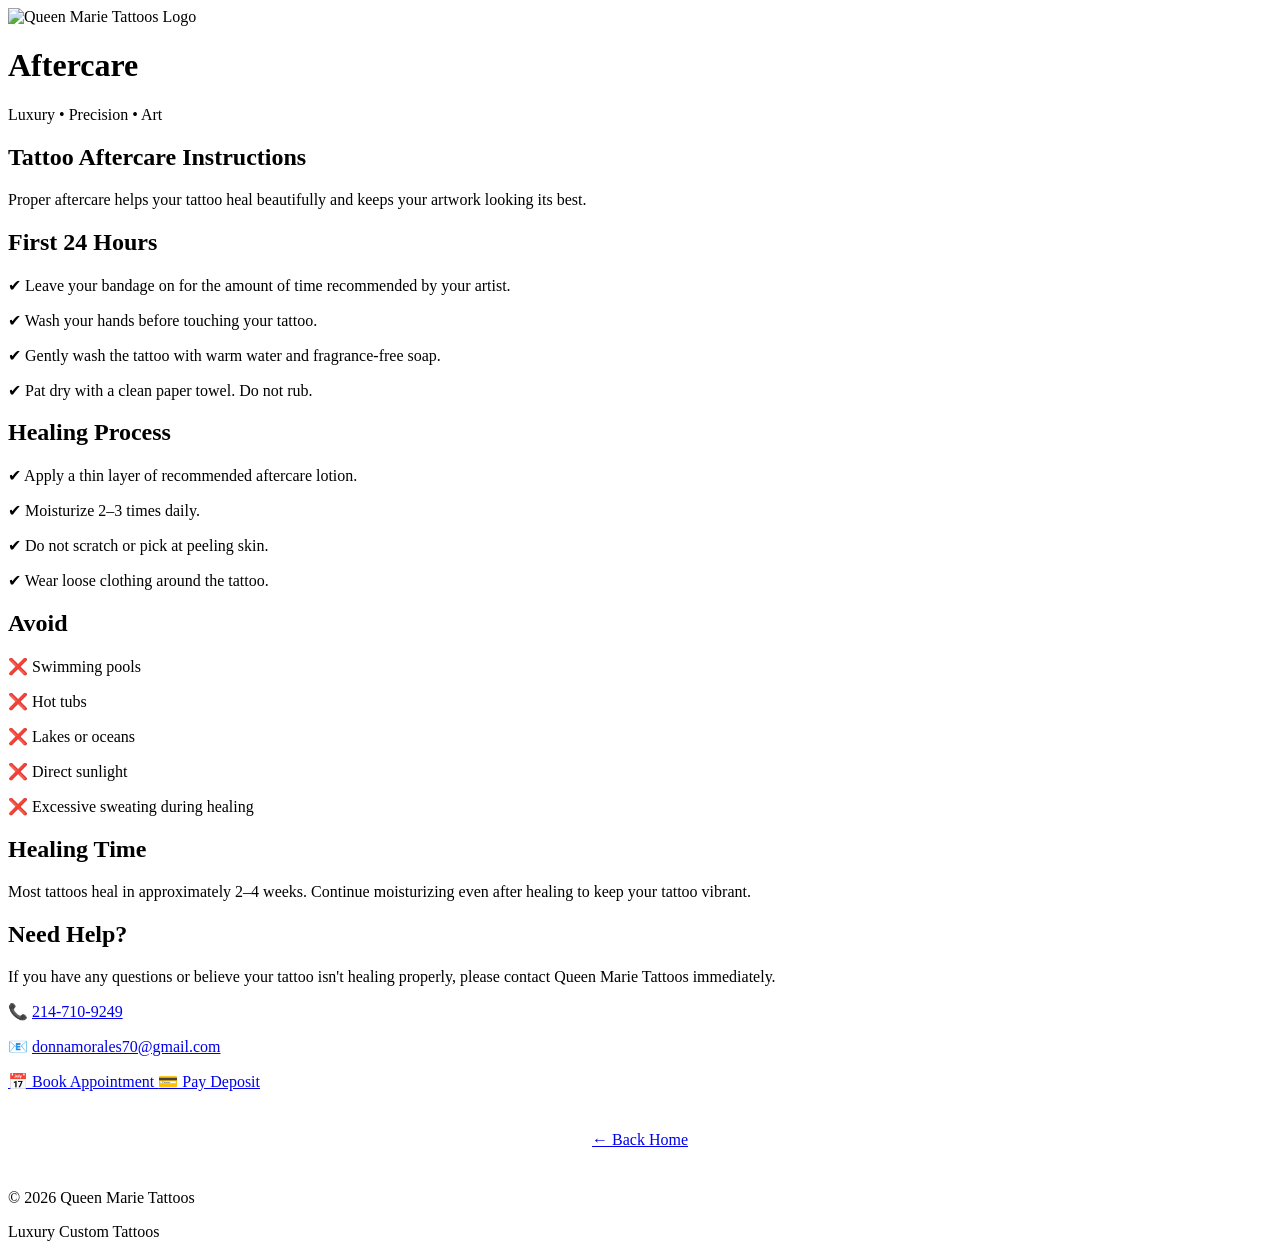
==== aftercare.html @ 2062d1b3 "Add aftercare instructions for tattoos This file contains detailed aftercare instructions for tattoo" ====
<!DOCTYPE html>
<html lang="en">

<head>

<meta charset="UTF-8">

<meta name="viewport" content="width=device-width, initial-scale=1.0">

<title>Aftercare | Queen Marie Tattoos</title>

<meta name="description" content="Queen Marie Tattoos Aftercare Instructions">

<link rel="icon" href="../images/logo.png">

<link rel="stylesheet" href="../styles.css">

</head>

<body>

<header>

<div class="logo-container">

<img src="../images/logo.png"
alt="Queen Marie Tattoos Logo"
class="logo">

<h1>Aftercare</h1>

<p>Luxury • Precision • Art</p>

</div>

</header>

<section class="welcome">

<h2>Tattoo Aftercare Instructions</h2>

<p>

Proper aftercare helps your tattoo heal beautifully and keeps your artwork looking its best.

</p>

</section>

<section class="contact-home">

<h2>First 24 Hours</h2>

<p>✔ Leave your bandage on for the amount of time recommended by your artist.</p>

<p>✔ Wash your hands before touching your tattoo.</p>

<p>✔ Gently wash the tattoo with warm water and fragrance-free soap.</p>

<p>✔ Pat dry with a clean paper towel. Do not rub.</p>

</section>

<section class="contact-home">

<h2>Healing Process</h2>

<p>✔ Apply a thin layer of recommended aftercare lotion.</p>

<p>✔ Moisturize 2–3 times daily.</p>

<p>✔ Do not scratch or pick at peeling skin.</p>

<p>✔ Wear loose clothing around the tattoo.</p>

</section>

<section class="contact-home">

<h2>Avoid</h2>

<p>❌ Swimming pools</p>

<p>❌ Hot tubs</p>

<p>❌ Lakes or oceans</p>

<p>❌ Direct sunlight</p>

<p>❌ Excessive sweating during healing</p>

</section>

<section class="contact-home">

<h2>Healing Time</h2>

<p>

Most tattoos heal in approximately 2–4 weeks.
Continue moisturizing even after healing to keep your tattoo vibrant.

</p>

</section>

<section class="contact-home">

<h2>Need Help?</h2>

<p>

If you have any questions or believe your tattoo isn't healing properly,
please contact Queen Marie Tattoos immediately.

</p>

<p>

📞
<a href="tel:2147109249">

214-710-9249

</a>

</p>

<p>

📧
<a href="mailto:donnamorales70@gmail.com">

donnamorales70@gmail.com

</a>

</p>

</section>

<section class="main-buttons">

<a href="booking.html" class="main-btn">

📅 Book Appointment

</a>

<a href="https://web.getporter.io/artist/queen-marie"
target="_blank"
class="main-btn">

💳 Pay Deposit

</a>

</section>

<div style="text-align:center;margin:40px;">

<a href="../index.html"
class="back-button">

← Back Home

</a>

</div>

<footer>

<p>

© <span id="year"></span> Queen Marie Tattoos

</p>

<p>

Luxury Custom Tattoos

</p>

</footer>

<script src="../script.js"></script>

</body>

</html>
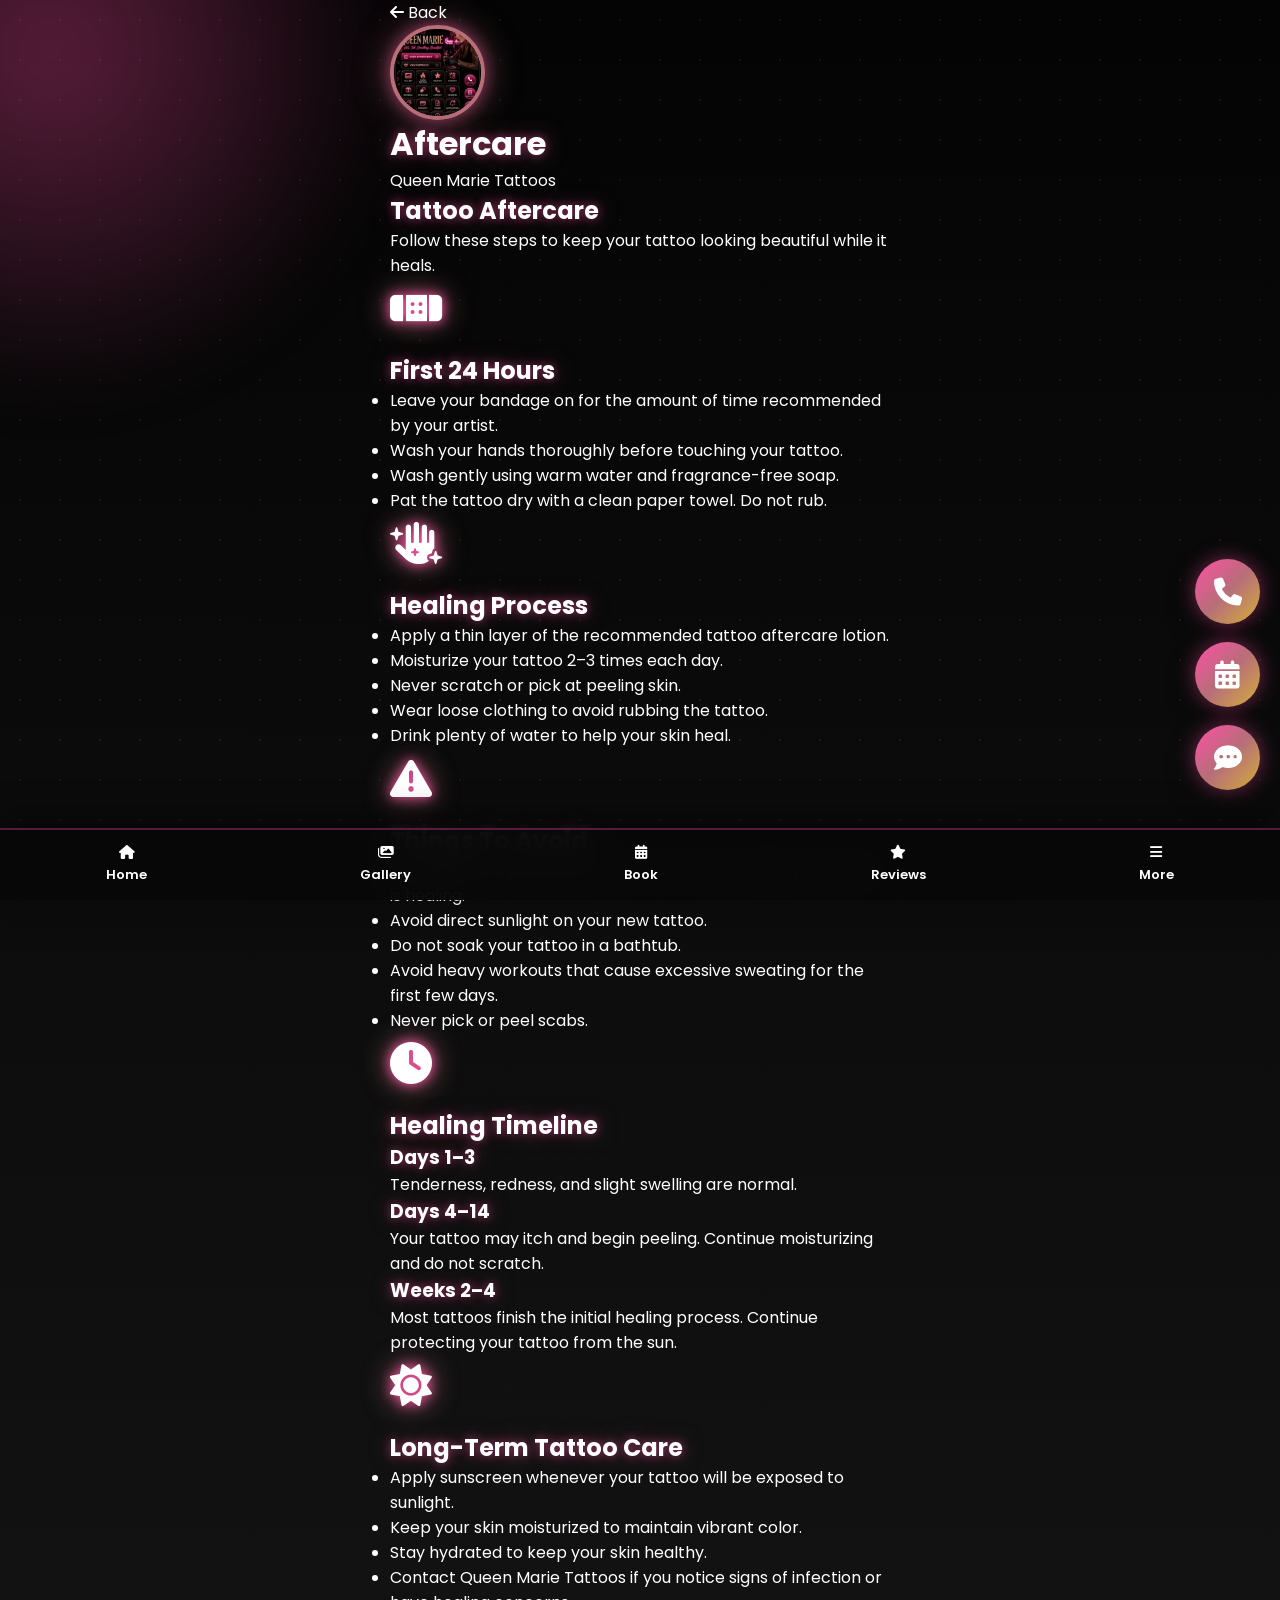
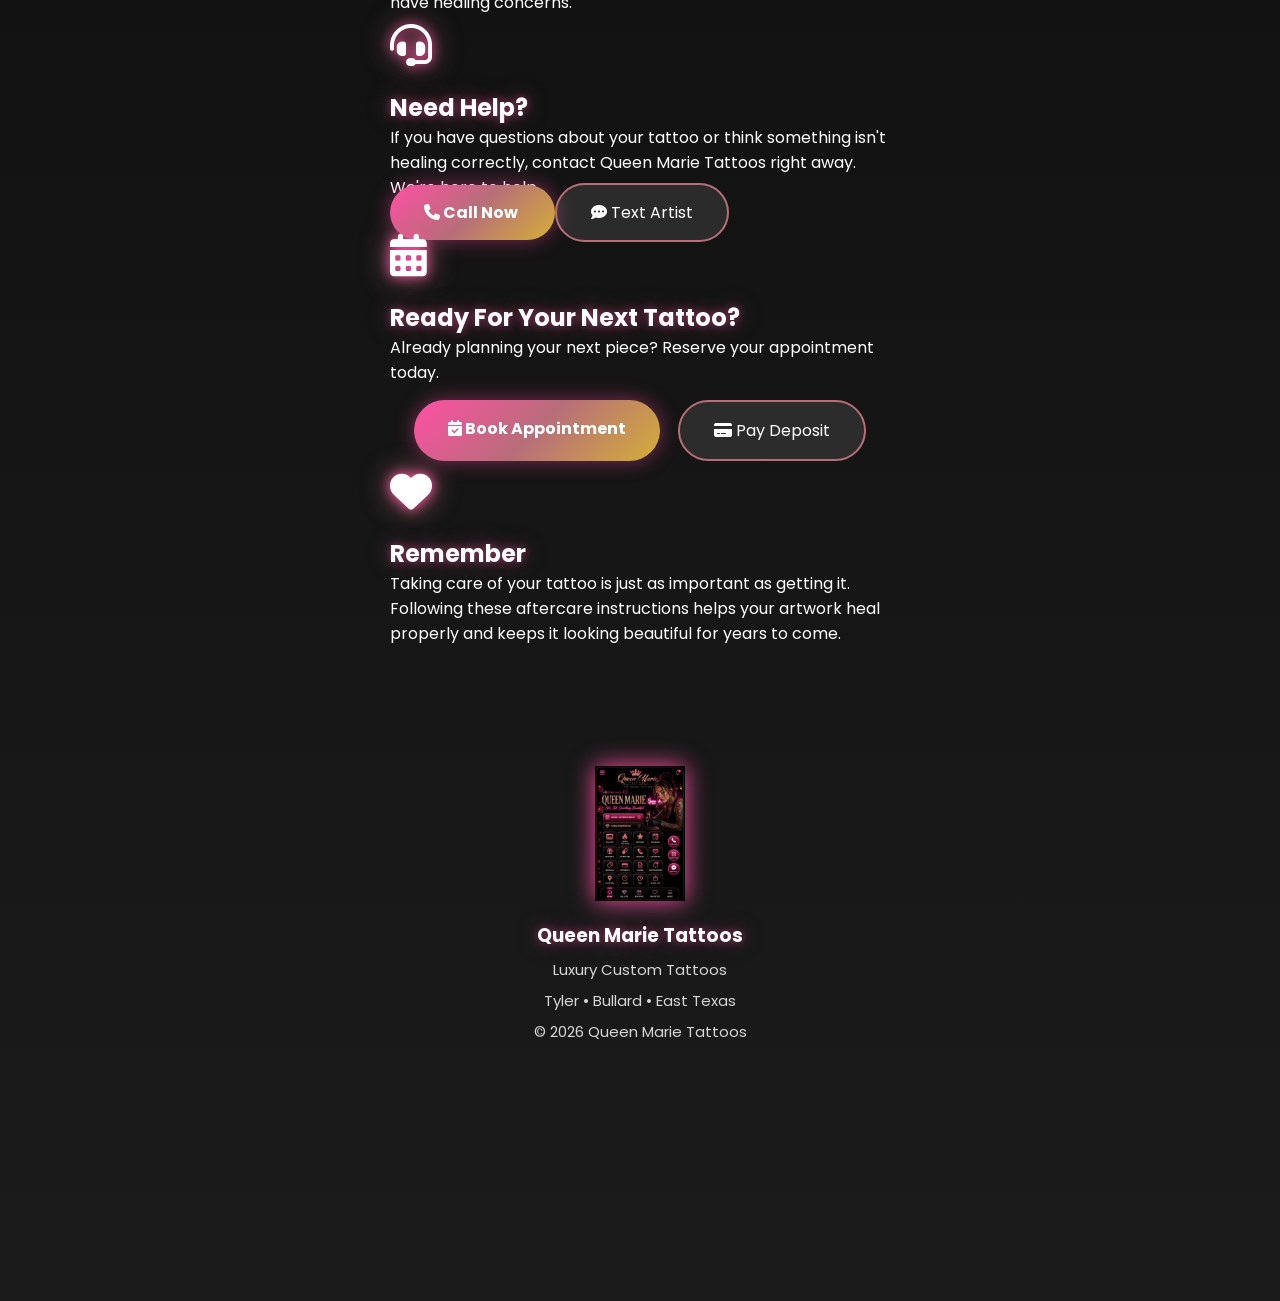
==== commit e449a83e: "Refactor aftercare.html for better organization Updated aftercare instructions and improved HTML str" ====
--- a/aftercare.html
+++ b/aftercare.html
@@ -1,180 +1,599 @@
 <!DOCTYPE html>
+
 <html lang="en">
 
 <head>
 
 <meta charset="UTF-8">
 
-<meta name="viewport" content="width=device-width, initial-scale=1.0">
-
-<title>Aftercare | Queen Marie Tattoos</title>
-
-<meta name="description" content="Queen Marie Tattoos Aftercare Instructions">
-
-<link rel="icon" href="../images/logo.png">
-
-<link rel="stylesheet" href="../styles.css">
+<meta name="viewport"
+content="width=device-width, initial-scale=1.0">
+
+<title>
+
+Aftercare
+
+</title>
+
+<meta name="theme-color"
+content="#ff4fa5">
+
+<link rel="icon"
+href="images/logo.png">
+
+<link rel="stylesheet"
+href="style.css">
+
+<link rel="stylesheet"
+href="https://cdnjs.cloudflare.com/ajax/libs/font-awesome/6.5.2/css/all.min.css">
+
+<link href="https://fonts.googleapis.com/css2?family=Great+Vibes&family=Poppins:wght@300;400;500;600;700&display=swap"
+rel="stylesheet">
 
 </head>
 
 <body>
 
-<header>
-
-<div class="logo-container">
-
-<img src="../images/logo.png"
-alt="Queen Marie Tattoos Logo"
-class="logo">
-
-<h1>Aftercare</h1>
-
-<p>Luxury • Precision • Art</p>
+<div class="background-glow"></div>
+
+<div class="sparkles"></div>
+
+<div class="app-container">
+
+<header class="page-header">
+
+<a href="javascript:history.back()"
+class="back-btn">
+
+<i class="fa-solid fa-arrow-left"></i>
+
+Back
+
+</a>
+
+<div class="page-title">
+
+<img
+src="images/logo.png"
+class="logo"
+alt="Queen Marie">
+
+<div>
+
+<h1>
+
+Aftercare
+
+</h1>
+
+<p>
+
+Queen Marie Tattoos
+
+</p>
+
+</div>
 
 </div>
 
 </header>
 
-<section class="welcome">
-
-<h2>Tattoo Aftercare Instructions</h2>
-
-<p>
-
-Proper aftercare helps your tattoo heal beautifully and keeps your artwork looking its best.
+<section class="gallery-hero">
+
+<h2>
+
+Tattoo Aftercare
+
+</h2>
+
+<p>
+
+Follow these steps to keep your tattoo looking beautiful while it heals.
 
 </p>
 
 </section>
 
-<section class="contact-home">
-
-<h2>First 24 Hours</h2>
-
-<p>✔ Leave your bandage on for the amount of time recommended by your artist.</p>
-
-<p>✔ Wash your hands before touching your tattoo.</p>
-
-<p>✔ Gently wash the tattoo with warm water and fragrance-free soap.</p>
-
-<p>✔ Pat dry with a clean paper towel. Do not rub.</p>
+  <!--==================================
+FIRST 24 HOURS
+===================================-->
+
+<section class="glass-card">
+
+<div class="card-icon">
+
+<i class="fa-solid fa-bandage"></i>
+
+</div>
+
+<h2>
+
+First 24 Hours
+
+</h2>
+
+<ul class="aftercare-list">
+
+<li>
+
+Leave your bandage on for the amount of time recommended by your artist.
+
+</li>
+
+<li>
+
+Wash your hands thoroughly before touching your tattoo.
+
+</li>
+
+<li>
+
+Wash gently using warm water and fragrance-free soap.
+
+</li>
+
+<li>
+
+Pat the tattoo dry with a clean paper towel.
+
+Do not rub.
+
+</li>
+
+</ul>
 
 </section>
 
-<section class="contact-home">
-
-<h2>Healing Process</h2>
-
-<p>✔ Apply a thin layer of recommended aftercare lotion.</p>
-
-<p>✔ Moisturize 2–3 times daily.</p>
-
-<p>✔ Do not scratch or pick at peeling skin.</p>
-
-<p>✔ Wear loose clothing around the tattoo.</p>
+
+<!--==================================
+HEALING PROCESS
+===================================-->
+
+<section class="glass-card">
+
+<div class="card-icon">
+
+<i class="fa-solid fa-hand-sparkles"></i>
+
+</div>
+
+<h2>
+
+Healing Process
+
+</h2>
+
+<ul class="aftercare-list">
+
+<li>
+
+Apply a thin layer of the recommended tattoo aftercare lotion.
+
+</li>
+
+<li>
+
+Moisturize your tattoo 2–3 times each day.
+
+</li>
+
+<li>
+
+Never scratch or pick at peeling skin.
+
+</li>
+
+<li>
+
+Wear loose clothing to avoid rubbing the tattoo.
+
+</li>
+
+<li>
+
+Drink plenty of water to help your skin heal.
+
+</li>
+
+</ul>
 
 </section>
 
-<section class="contact-home">
-
-<h2>Avoid</h2>
-
-<p>❌ Swimming pools</p>
-
-<p>❌ Hot tubs</p>
-
-<p>❌ Lakes or oceans</p>
-
-<p>❌ Direct sunlight</p>
-
-<p>❌ Excessive sweating during healing</p>
+<!--==================================
+THINGS TO AVOID
+===================================-->
+
+<section class="glass-card">
+
+<div class="card-icon">
+
+<i class="fa-solid fa-triangle-exclamation"></i>
+
+</div>
+
+<h2>
+
+Things To Avoid
+
+</h2>
+
+<ul class="aftercare-list">
+
+<li>
+
+Do not swim in pools, lakes, rivers, or hot tubs while your tattoo is healing.
+
+</li>
+
+<li>
+
+Avoid direct sunlight on your new tattoo.
+
+</li>
+
+<li>
+
+Do not soak your tattoo in a bathtub.
+
+</li>
+
+<li>
+
+Avoid heavy workouts that cause excessive sweating for the first few days.
+
+</li>
+
+<li>
+
+Never pick or peel scabs.
+
+</li>
+
+</ul>
 
 </section>
 
-<section class="contact-home">
-
-<h2>Healing Time</h2>
-
-<p>
-
-Most tattoos heal in approximately 2–4 weeks.
-Continue moisturizing even after healing to keep your tattoo vibrant.
-
-</p>
+
+<!--==================================
+HEALING TIME
+===================================-->
+
+<section class="glass-card">
+
+<div class="card-icon">
+
+<i class="fa-solid fa-clock"></i>
+
+</div>
+
+<h2>
+
+Healing Timeline
+
+</h2>
+
+<div class="timeline">
+
+<div class="timeline-item">
+
+<h3>Days 1–3</h3>
+
+<p>
+
+Tenderness, redness, and slight swelling are normal.
+
+</p>
+
+</div>
+
+<div class="timeline-item">
+
+<h3>Days 4–14</h3>
+
+<p>
+
+Your tattoo may itch and begin peeling. Continue moisturizing and do not scratch.
+
+</p>
+
+</div>
+
+<div class="timeline-item">
+
+<h3>Weeks 2–4</h3>
+
+<p>
+
+Most tattoos finish the initial healing process. Continue protecting your tattoo from the sun.
+
+</p>
+
+</div>
+
+</div>
 
 </section>
 
-<section class="contact-home">
-
-<h2>Need Help?</h2>
-
-<p>
-
-If you have any questions or believe your tattoo isn't healing properly,
-please contact Queen Marie Tattoos immediately.
-
-</p>
-
-<p>
-
-📞
-<a href="tel:2147109249">
-
-214-710-9249
-
-</a>
-
-</p>
-
-<p>
-
-📧
-<a href="mailto:donnamorales70@gmail.com">
-
-donnamorales70@gmail.com
-
-</a>
-
-</p>
+
+<!--==================================
+LONG-TERM CARE
+===================================-->
+
+<section class="glass-card">
+
+<div class="card-icon">
+
+<i class="fa-solid fa-sun"></i>
+
+</div>
+
+<h2>
+
+Long-Term Tattoo Care
+
+</h2>
+
+<ul class="aftercare-list">
+
+<li>
+
+Apply sunscreen whenever your tattoo will be exposed to sunlight.
+
+</li>
+
+<li>
+
+Keep your skin moisturized to maintain vibrant color.
+
+</li>
+
+<li>
+
+Stay hydrated to keep your skin healthy.
+
+</li>
+
+<li>
+
+Contact Queen Marie Tattoos if you notice signs of infection or have healing concerns.
+
+</li>
+
+</ul>
+
+</section>  
+
+<!--==================================
+NEED HELP?
+===================================-->
+
+<section class="glass-card">
+
+<div class="card-icon">
+
+<i class="fa-solid fa-headset"></i>
+
+</div>
+
+<h2>
+
+Need Help?
+
+</h2>
+
+<p>
+
+If you have questions about your tattoo or think something isn't healing correctly, contact Queen Marie Tattoos right away.
+
+We're here to help.
+
+</p>
+
+<div class="contact-buttons">
+
+<a href="tel:2147109249" class="primary-btn">
+
+<i class="fa-solid fa-phone"></i>
+
+Call Now
+
+</a>
+
+<a href="sms:2147109249" class="secondary-btn">
+
+<i class="fa-solid fa-comment-dots"></i>
+
+Text Artist
+
+</a>
+
+</div>
 
 </section>
 
-<section class="main-buttons">
-
-<a href="booking.html" class="main-btn">
-
-📅 Book Appointment
+
+<!--==================================
+BOOK YOUR NEXT TATTOO
+===================================-->
+
+<section class="glass-card">
+
+<div class="card-icon">
+
+<i class="fa-solid fa-calendar-days"></i>
+
+</div>
+
+<h2>
+
+Ready For Your Next Tattoo?
+
+</h2>
+
+<p>
+
+Already planning your next piece?
+
+Reserve your appointment today.
+
+</p>
+
+<div class="hero-buttons">
+
+<a href="booking.html" class="primary-btn">
+
+<i class="fa-solid fa-calendar-check"></i>
+
+Book Appointment
 
 </a>
 
 <a href="https://web.getporter.io/artist/queen-marie"
+
 target="_blank"
-class="main-btn">
-
-💳 Pay Deposit
-
-</a>
+
+class="secondary-btn">
+
+<i class="fa-solid fa-credit-card"></i>
+
+Pay Deposit
+
+</a>
+
+</div>
 
 </section>
 
-<div style="text-align:center;margin:40px;">
-
-<a href="../index.html"
-class="back-button">
-
-← Back Home
-
-</a>
-
-</div>
-
-<footer>
-
-<p>
-
-© <span id="year"></span> Queen Marie Tattoos
-
-</p>
+
+<!--==================================
+AFTERCARE REMINDER
+===================================-->
+
+<section class="glass-card reminder-card">
+
+<div class="card-icon">
+
+<i class="fa-solid fa-heart"></i>
+
+</div>
+
+<h2>
+
+Remember
+
+</h2>
+
+<p>
+
+Taking care of your tattoo is just as important as getting it.
+
+Following these aftercare instructions helps your artwork heal properly and keeps it looking beautiful for years to come.
+
+</p>
+
+</section>  
+
+<!--==================================
+FLOATING ACTION BUTTONS
+===================================-->
+
+<div class="floating-buttons">
+
+<a
+href="tel:2147109249"
+class="floating-btn"
+title="Call">
+
+<i class="fa-solid fa-phone"></i>
+
+</a>
+
+<a
+href="booking.html"
+class="floating-btn"
+title="Book Appointment">
+
+<i class="fa-solid fa-calendar-days"></i>
+
+</a>
+
+<a
+href="contact.html"
+class="floating-btn"
+title="Message">
+
+<i class="fa-solid fa-comment-dots"></i>
+
+</a>
+
+</div>
+
+
+<!--==================================
+BOTTOM NAVIGATION
+===================================-->
+
+<nav class="bottom-nav">
+
+<a href="index.html">
+
+<i class="fa-solid fa-house"></i>
+
+<span>Home</span>
+
+</a>
+
+<a href="gallery.html">
+
+<i class="fa-solid fa-images"></i>
+
+<span>Gallery</span>
+
+</a>
+
+<a href="booking.html">
+
+<i class="fa-solid fa-calendar-days"></i>
+
+<span>Book</span>
+
+</a>
+
+<a href="reviews.html">
+
+<i class="fa-solid fa-star"></i>
+
+<span>Reviews</span>
+
+</a>
+
+<a href="contact.html">
+
+<i class="fa-solid fa-bars"></i>
+
+<span>More</span>
+
+</a>
+
+</nav>
+
+
+<!--==================================
+FOOTER
+===================================-->
+
+<footer class="footer">
+
+<img
+src="images/logo.png"
+class="footer-logo"
+alt="Queen Marie Tattoos">
+
+<h3>
+
+Queen Marie Tattoos
+
+</h3>
 
 <p>
 
@@ -182,10 +601,43 @@
 
 </p>
 
+<p>
+
+Tyler • Bullard • East Texas
+
+</p>
+
+<p>
+
+© <span id="year"></span>
+
+Queen Marie Tattoos
+
+</p>
+
 </footer>
 
-<script src="../script.js"></script>
+
+<div
+id="notification"
+class="notification">
+
+</div>
+
+
+<div id="loader">
+
+<div class="loader-spinner">
+
+</div>
+
+</div>
+
+
+<script src="script.js"></script>
+
+</div>
 
 </body>
 
-</html>
+</html>  
--- a/style.css
+++ b/style.css
@@ -0,0 +1,1228 @@
+/*==================================================
+QUEEN MARIE TATTOOS
+Luxury Neon App
+Pink • Rose Gold • Black
+==================================================*/
+
+@import url('https://fonts.googleapis.com/css2?family=Poppins:wght@300;400;500;600;700&family=Cinzel:wght@400;600;700&family=Great+Vibes&display=swap');
+
+:root{
+
+--black:#080808;
+--black2:#121212;
+
+--white:#ffffff;
+
+--pink:#ff4fa5;
+--pinkLight:#ff9fd0;
+
+--roseGold:#B76E79;
+--gold:#D4AF37;
+
+--glass:rgba(255,255,255,.08);
+
+--shadow:0 15px 40px rgba(0,0,0,.45);
+
+--radius:28px;
+
+--transition:.35s ease;
+
+}
+
+*{
+
+margin:0;
+padding:0;
+box-sizing:border-box;
+
+}
+
+html{
+
+scroll-behavior:smooth;
+
+}
+
+body{
+
+font-family:'Poppins',sans-serif;
+
+background:linear-gradient(
+180deg,
+#040404,
+#111111,
+#1b1b1b
+);
+
+color:white;
+
+overflow-x:hidden;
+
+min-height:100vh;
+
+position:relative;
+
+}
+
+img{
+
+max-width:100%;
+
+display:block;
+
+}
+
+a{
+
+text-decoration:none;
+
+color:white;
+
+}
+
+button{
+
+cursor:pointer;
+
+font-family:'Poppins',sans-serif;
+
+border:none;
+
+outline:none;
+
+}
+
+.app-container{
+
+width:100%;
+
+max-width:500px;
+
+margin:auto;
+
+min-height:100vh;
+
+position:relative;
+
+padding-bottom:120px;
+
+}
+
+.background-glow{
+
+position:fixed;
+
+top:-300px;
+
+left:-300px;
+
+width:700px;
+
+height:700px;
+
+background:
+
+radial-gradient(
+
+circle,
+
+rgba(255,79,165,.35),
+
+transparent 70%
+
+);
+
+filter:blur(40px);
+
+z-index:-2;
+
+}
+
+.sparkles{
+
+position:fixed;
+
+inset:0;
+
+pointer-events:none;
+
+background-image:
+
+radial-gradient(#ffffff55 1px, transparent 1px);
+
+background-size:40px 40px;
+
+opacity:.18;
+
+animation:twinkle 10s linear infinite;
+
+z-index:-1;
+
+}
+
+@keyframes twinkle{
+
+0%{
+
+transform:translateY(0);
+
+}
+
+100%{
+
+transform:translateY(-50px);
+
+}
+
+}
+
+.top-header{
+
+display:flex;
+
+justify-content:space-between;
+
+align-items:center;
+
+padding:20px;
+
+}
+
+.menu-btn,
+.notification-btn{
+
+width:52px;
+
+height:52px;
+
+border-radius:50%;
+
+background:rgba(255,255,255,.08);
+
+color:white;
+
+font-size:24px;
+
+box-shadow:var(--shadow);
+
+transition:var(--transition);
+
+}
+
+.menu-btn:hover,
+.notification-btn:hover{
+
+background:var(--pink);
+
+transform:scale(1.08);
+
+}
+
+/*==================================
+LOGO
+==================================*/
+
+.header-center{
+
+display:flex;
+
+flex-direction:column;
+
+align-items:center;
+
+justify-content:center;
+
+gap:8px;
+
+}
+
+.logo{
+
+width:95px;
+
+height:95px;
+
+border-radius:50%;
+
+object-fit:cover;
+
+border:4px solid var(--roseGold);
+
+box-shadow:
+0 0 15px rgba(255,79,165,.45),
+0 0 35px rgba(183,110,121,.55);
+
+animation:logoGlow 3s infinite alternate;
+
+}
+
+@keyframes logoGlow{
+
+from{
+
+box-shadow:
+0 0 10px #ff4fa5,
+0 0 25px #B76E79;
+
+}
+
+to{
+
+box-shadow:
+0 0 25px #ff8bc8,
+0 0 50px #D4AF37;
+
+}
+
+}
+
+.logo-title{
+
+font-family:'Great Vibes',cursive;
+
+font-size:42px;
+
+color:#ffd6e8;
+
+text-shadow:
+0 0 10px #ff4fa5,
+0 0 25px #B76E79;
+
+margin-top:10px;
+
+}
+
+.logo-subtitle{
+
+font-size:15px;
+
+letter-spacing:5px;
+
+color:#f6d39a;
+
+text-transform:uppercase;
+
+}
+
+/*==================================
+HERO
+==================================*/
+
+.hero-section{
+
+margin:25px 20px;
+
+padding:30px;
+
+border-radius:30px;
+
+background:rgba(255,255,255,.08);
+
+backdrop-filter:blur(18px);
+
+border:1px solid rgba(255,255,255,.12);
+
+box-shadow:0 20px 45px rgba(0,0,0,.45);
+
+display:flex;
+
+flex-direction:column;
+
+align-items:center;
+
+text-align:center;
+
+overflow:hidden;
+
+position:relative;
+
+}
+
+.hero-section::before{
+
+content:"";
+
+position:absolute;
+
+width:250px;
+
+height:250px;
+
+background:radial-gradient(circle,#ff4fa555,transparent);
+
+top:-80px;
+
+right:-80px;
+
+border-radius:50%;
+
+}
+
+.welcome-text{
+
+font-size:14px;
+
+letter-spacing:6px;
+
+color:#ffb4da;
+
+margin-bottom:15px;
+
+}
+
+.hero-section h2{
+
+font-family:'Great Vibes',cursive;
+
+font-size:56px;
+
+color:white;
+
+text-shadow:
+0 0 10px #ff4fa5,
+0 0 30px #B76E79;
+
+margin-bottom:10px;
+
+}
+
+.hero-description{
+
+font-size:17px;
+
+line-height:1.8;
+
+color:#ececec;
+
+margin-bottom:30px;
+
+max-width:420px;
+
+}
+
+.hero-image{
+
+margin-top:20px;
+
+}
+
+.hero-image img{
+
+width:100%;
+
+max-width:340px;
+
+border-radius:30px;
+
+border:4px solid var(--roseGold);
+
+box-shadow:
+
+0 0 20px rgba(255,79,165,.45),
+
+0 20px 50px rgba(0,0,0,.45);
+
+transition:.4s;
+
+}
+
+.hero-image img:hover{
+
+transform:scale(1.03);
+
+}
+
+.hero-buttons{
+
+display:flex;
+
+gap:18px;
+
+flex-wrap:wrap;
+
+justify-content:center;
+
+margin-top:15px;
+
+}
+
+.primary-btn{
+
+padding:16px 34px;
+
+border-radius:50px;
+
+background:linear-gradient(135deg,#ff4fa5,#B76E79,#D4AF37);
+
+color:white;
+
+font-weight:700;
+
+box-shadow:
+
+0 0 20px rgba(255,79,165,.45);
+
+transition:.35s;
+
+}
+
+.secondary-btn{
+
+padding:16px 34px;
+
+border-radius:50px;
+
+background:rgba(255,255,255,.10);
+
+border:2px solid var(--roseGold);
+
+color:white;
+
+transition:.35s;
+
+}
+
+.primary-btn:hover,
+
+.secondary-btn:hover{
+
+transform:translateY(-5px);
+
+box-shadow:
+
+0 0 25px rgba(255,79,165,.75);
+
+}
+
+/*==================================
+DASHBOARD
+==================================*/
+
+.dashboard{
+
+padding:20px;
+
+margin-top:15px;
+
+}
+
+.dashboard-grid{
+
+display:grid;
+
+grid-template-columns:repeat(2,1fr);
+
+gap:20px;
+
+}
+
+.dashboard-card{
+
+position:relative;
+
+padding:28px 20px;
+
+border-radius:25px;
+
+text-align:center;
+
+background:rgba(255,255,255,.08);
+
+backdrop-filter:blur(18px);
+
+border:1px solid rgba(255,255,255,.15);
+
+box-shadow:
+
+0 15px 35px rgba(0,0,0,.35);
+
+transition:.35s;
+
+overflow:hidden;
+
+}
+
+.dashboard-card::before{
+
+content:"";
+
+position:absolute;
+
+top:-80px;
+
+right:-80px;
+
+width:170px;
+
+height:170px;
+
+border-radius:50%;
+
+background:radial-gradient(circle,
+rgba(255,79,165,.35),
+transparent 70%);
+
+transition:.4s;
+
+}
+
+.dashboard-card:hover{
+
+transform:translateY(-8px);
+
+border-color:var(--roseGold);
+
+box-shadow:
+
+0 0 20px rgba(255,79,165,.40),
+
+0 0 40px rgba(183,110,121,.35),
+
+0 20px 45px rgba(0,0,0,.50);
+
+}
+
+.dashboard-card:hover::before{
+
+transform:scale(1.4);
+
+}
+
+.dashboard-card h3{
+
+margin-top:15px;
+
+font-size:20px;
+
+font-weight:700;
+
+color:#ffffff;
+
+}
+
+.dashboard-card p{
+
+margin-top:8px;
+
+font-size:14px;
+
+line-height:1.6;
+
+color:#d8d8d8;
+
+}
+
+.card-icon{
+
+font-size:42px;
+
+margin-bottom:12px;
+
+text-shadow:
+
+0 0 12px #ff4fa5,
+
+0 0 28px #B76E79;
+
+}
+
+.dashboard-card:nth-child(odd){
+
+border-left:4px solid var(--pink);
+
+}
+
+.dashboard-card:nth-child(even){
+
+border-left:4px solid var(--roseGold);
+
+}
+
+.dashboard-card:hover .card-icon{
+
+transform:scale(1.15);
+
+transition:.35s;
+
+}
+
+@media(max-width:768px){
+
+.dashboard-grid{
+
+grid-template-columns:repeat(2,1fr);
+
+}
+
+}
+
+@media(max-width:500px){
+
+.dashboard-grid{
+
+grid-template-columns:repeat(2,1fr);
+
+gap:15px;
+
+}
+
+.dashboard-card{
+
+padding:22px 15px;
+
+}
+
+.card-icon{
+
+font-size:36px;
+
+}
+
+.dashboard-card h3{
+
+font-size:17px;
+
+}
+
+.dashboard-card p{
+
+font-size:13px;
+
+}
+
+}
+
+/*==================================
+FLOATING BUTTONS
+==================================*/
+
+.floating-buttons{
+
+position:fixed;
+
+right:20px;
+
+bottom:110px;
+
+display:flex;
+
+flex-direction:column;
+
+gap:18px;
+
+z-index:999;
+
+}
+
+.floating-btn{
+
+width:65px;
+
+height:65px;
+
+border-radius:50%;
+
+display:flex;
+
+align-items:center;
+
+justify-content:center;
+
+font-size:28px;
+
+color:white;
+
+text-decoration:none;
+
+background:linear-gradient(135deg,#ff4fa5,#B76E79,#D4AF37);
+
+box-shadow:
+
+0 0 20px rgba(255,79,165,.45),
+
+0 10px 30px rgba(0,0,0,.35);
+
+transition:.35s;
+
+}
+
+.floating-btn:hover{
+
+transform:scale(1.12);
+
+box-shadow:
+
+0 0 30px rgba(255,79,165,.70),
+
+0 0 50px rgba(183,110,121,.50);
+
+}
+
+/*==================================
+BOTTOM NAVIGATION
+==================================*/
+
+.bottom-nav{
+
+position:fixed;
+
+bottom:0;
+
+left:0;
+
+width:100%;
+
+background:rgba(8,8,8,.95);
+
+backdrop-filter:blur(20px);
+
+display:flex;
+
+justify-content:space-around;
+
+align-items:center;
+
+padding:15px 0;
+
+border-top:2px solid rgba(255,79,165,.30);
+
+box-shadow:
+
+0 -10px 35px rgba(0,0,0,.45);
+
+z-index:999;
+
+}
+
+.bottom-nav a{
+
+display:flex;
+
+flex-direction:column;
+
+align-items:center;
+
+justify-content:center;
+
+gap:6px;
+
+font-size:14px;
+
+font-weight:600;
+
+color:white;
+
+transition:.35s;
+
+}
+
+.bottom-nav a span{
+
+font-size:13px;
+
+}
+
+.bottom-nav a:hover{
+
+color:#ff4fa5;
+
+transform:translateY(-4px);
+
+}
+
+.bottom-nav .active{
+
+color:#ff4fa5;
+
+}
+
+/*==================================
+FOOTER
+==================================*/
+
+.footer{
+
+margin-top:80px;
+
+padding:40px 20px 130px;
+
+text-align:center;
+
+}
+
+.footer-logo{
+
+width:90px;
+
+margin:auto;
+
+margin-bottom:20px;
+
+filter:drop-shadow(0 0 12px #ff4fa5);
+
+}
+
+.footer p{
+
+color:#d6d6d6;
+
+margin:8px 0;
+
+font-size:15px;
+
+}
+
+/*==================================
+NOTIFICATION
+==================================*/
+
+.notification{
+
+position:fixed;
+
+top:20px;
+
+right:20px;
+
+background:linear-gradient(135deg,#ff4fa5,#B76E79);
+
+padding:18px 28px;
+
+border-radius:18px;
+
+color:white;
+
+font-weight:600;
+
+opacity:0;
+
+pointer-events:none;
+
+transition:.35s;
+
+z-index:10000;
+
+}
+
+.notification.show{
+
+opacity:1;
+
+}
+
+/*==================================
+LOADER
+==================================*/
+
+#loader{
+
+display:none;
+
+position:fixed;
+
+inset:0;
+
+background:rgba(0,0,0,.80);
+
+justify-content:center;
+
+align-items:center;
+
+z-index:10000;
+
+}
+
+.loader-spinner{
+
+width:70px;
+
+height:70px;
+
+border:6px solid rgba(255,255,255,.20);
+
+border-top:6px solid #ff4fa5;
+
+border-radius:50%;
+
+animation:spin 1s linear infinite;
+
+}
+
+@keyframes spin{
+
+100%{
+
+transform:rotate(360deg);
+
+}
+}
+
+/*==================================
+LUXURY ANIMATIONS
+==================================*/
+
+@keyframes float{
+
+0%{
+transform:translateY(0px);
+}
+
+50%{
+transform:translateY(-10px);
+}
+
+100%{
+transform:translateY(0px);
+}
+
+}
+
+@keyframes pulseGlow{
+
+0%{
+
+box-shadow:
+0 0 15px rgba(255,79,165,.40),
+0 0 30px rgba(183,110,121,.35);
+
+}
+
+50%{
+
+box-shadow:
+0 0 30px rgba(255,79,165,.70),
+0 0 60px rgba(183,110,121,.50);
+
+}
+
+100%{
+
+box-shadow:
+0 0 15px rgba(255,79,165,.40),
+0 0 30px rgba(183,110,121,.35);
+
+}
+
+}
+
+@keyframes shimmer{
+
+0%{
+
+background-position:-300px 0;
+
+}
+
+100%{
+
+background-position:300px 0;
+
+}
+
+}
+
+
+/*==================================
+BUTTON ANIMATIONS
+==================================*/
+
+.primary-btn,
+.secondary-btn,
+.dashboard-card,
+.floating-btn{
+
+animation:float 5s ease-in-out infinite;
+
+}
+
+.primary-btn{
+
+animation:pulseGlow 3s infinite;
+
+}
+
+
+/*==================================
+SCROLLBAR
+==================================*/
+
+::-webkit-scrollbar{
+
+width:10px;
+
+}
+
+::-webkit-scrollbar-track{
+
+background:#111;
+
+}
+
+::-webkit-scrollbar-thumb{
+
+background:linear-gradient(
+180deg,
+#ff4fa5,
+#B76E79,
+#D4AF37);
+
+border-radius:30px;
+
+}
+
+::-webkit-scrollbar-thumb:hover{
+
+background:#ff4fa5;
+
+}
+
+
+/*==================================
+TEXT GLOW
+==================================*/
+
+h1,
+h2,
+h3{
+
+text-shadow:
+
+0 0 10px rgba(255,79,165,.55),
+
+0 0 25px rgba(183,110,121,.45);
+
+}
+
+
+/*==================================
+SELECTION
+==================================*/
+
+::selection{
+
+background:#ff4fa5;
+
+color:white;
+
+}
+
+
+/*==================================
+MOBILE
+==================================*/
+
+@media(max-width:768px){
+
+.hero-section{
+
+padding:25px;
+
+}
+
+.hero-section h2{
+
+font-size:42px;
+
+}
+
+.logo{
+
+width:80px;
+
+height:80px;
+
+}
+
+.logo-title{
+
+font-size:34px;
+
+}
+
+.hero-buttons{
+
+flex-direction:column;
+
+}
+
+.primary-btn,
+.secondary-btn{
+
+width:100%;
+
+text-align:center;
+
+}
+
+.floating-buttons{
+
+right:12px;
+
+bottom:100px;
+
+}
+
+.floating-btn{
+
+width:55px;
+
+height:55px;
+
+font-size:24px;
+
+}
+
+}
+
+@media(max-width:480px){
+
+.dashboard-grid{
+
+grid-template-columns:repeat(2,1fr);
+
+gap:12px;
+
+}
+
+.dashboard-card{
+
+padding:18px;
+
+}
+
+.dashboard-card h3{
+
+font-size:16px;
+
+}
+
+.dashboard-card p{
+
+font-size:12px;
+
+}
+
+.bottom-nav{
+
+padding:12px 0;
+
+}
+
+.bottom-nav a{
+
+font-size:12px;
+
+}
+
+.bottom-nav a span{
+
+font-size:11px;
+
+}
+
+}
+
+
+/*==================================
+END OF STYLESHEET
+==================================*/
